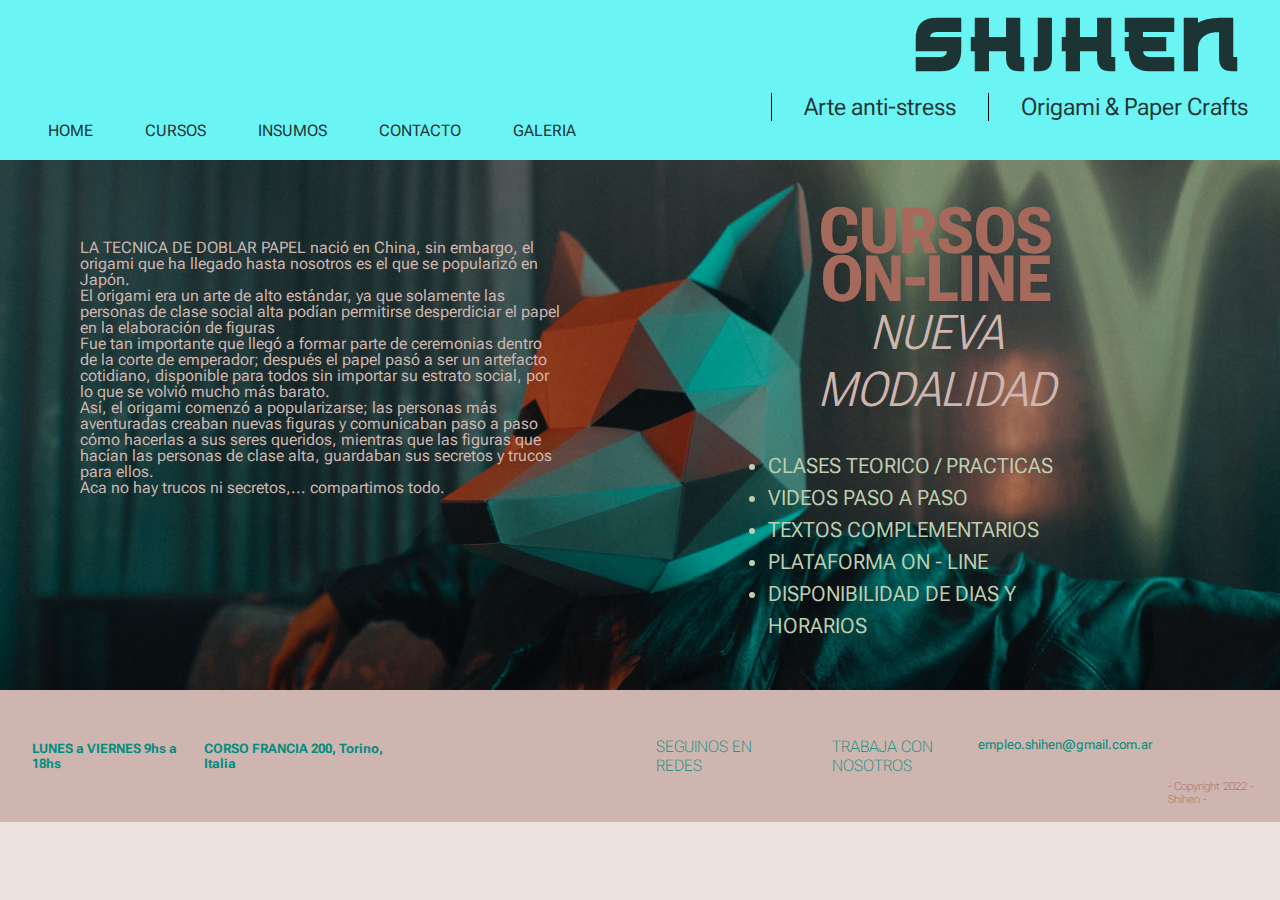
==== index.html @ 9c93a2dc "Proyecto Curso DW" ====
<!DOCTYPE html>
<html lang="en">


<head>
    <meta charset="UTF-8">
    <meta http-equiv="X-UA-Compatible" content="IE=edge">
    <meta name="viewport" content="width=device-width, initial-scale=1.0">
    <!-- Fonts -->
    <link rel="preconnect" href="https://fonts.googleapis.com">
    <link rel="preconnect" href="https://fonts.gstatic.com" crossorigin>
    <link href="https://fonts.googleapis.com/css2?family=Roboto+Flex:opsz,wght@8..144,200;8..144,700&display=swap"
        rel="stylesheet">
    <!-- Icons-->
    <link rel="stylesheet" href="https://cdnjs.cloudflare.com/ajax/libs/font-awesome/6.1.1/css/all.min.css"
        integrity="sha512-KfkfwYDsLkIlwQp6LFnl8zNdLGxu9YAA1QvwINks4PhcElQSvqcyVLLD9aMhXd13uQjoXtEKNosOWaZqXgel0g=="
        crossorigin="anonymous" referrerpolicy="no-referrer" />
    <!-- Stylesheet  CSS-->
    <link rel="stylesheet" href="./css/style.css">
    <title>Shihen Web - Origami & Paper crafts - Home</title>
</head>

<body>
    <!-- Comienzo header -->
    <header class="header">
        <div>
            <h1>SHIHEN </h1>
        </div>
        <div>
            <p>Origami & Paper Crafts</p>
            <p>Arte anti-stress</p>
        </div>
        <nav class="nav">
            <ul>
                <li><a href="./index.html">HOME</a></li>
                <li><a href="./pages/cursos.html">CURSOS</a></li>
                <li><a href="./pages/insumos.html">INSUMOS</a></li>
                <li><a href="./pages/contacto.html">CONTACTO</a></li>
                <li><a href="./pages/galeria.html">GALERIA</a></li>
            </ul>
        </nav>
    </header>
    <!-- Fin header -->
    <!-- Comienzo main -->
    <main class="main">
        <article class="article">
            <section>
                <div class="parrafoMain">
                    <p>LA TECNICA DE DOBLAR PAPEL nació en China, sin embargo, el origami que ha llegado hasta
                        nosotros es
                        el que se popularizó en Japón.
                    <p>El origami era un
                        arte de alto estándar, ya que solamente las personas de clase
                        social alta podían permitirse desperdiciar el papel en la elaboración de figuras</p>
                    <p>Fue tan importante
                        que llegó a formar parte de ceremonias dentro de la corte de emperador; después el papel pasó a
                        ser
                        un artefacto cotidiano, disponible para todos sin importar su estrato social, por lo que se
                        volvió
                        mucho
                        más barato.</p>
                    <p>Así, el origami comenzó a popularizarse; las personas más aventuradas creaban nuevas figuras y
                        comunicaban paso a paso cómo hacerlas a sus seres queridos, mientras que las figuras que hacían
                        las
                        personas de
                        clase alta, guardaban sus secretos y trucos para ellos.</p>
                    <p>Aca no hay trucos ni secretos,... compartimos todo.</p>
                </div>
            </section>

            <aside>
                <div class="listaMain">
                    <h2>CURSOS ON-LINE</h2>
                    <p>NUEVA MODALIDAD</p>
                    <ul>
                        <li>CLASES TEORICO / PRACTICAS</li>
                        <li>VIDEOS PASO A PASO</li>
                        <li>TEXTOS COMPLEMENTARIOS</li>
                        <li>PLATAFORMA ON - LINE </li>
                        <li>DISPONIBILIDAD DE DIAS Y HORARIOS</li>
                    </ul>
                </div>
            </aside>
        </article>
    </main>
    <!-- Fin main -->
    <!-- Comienzo footer -->
    <footer class="footer">
        <div>
            <p> LUNES a VIERNES 9hs a 18hs</p>
            <p> CORSO FRANCIA 200, Torino, Italia</p>
        </div>
        <div class="iframe">
            <iframe
                src="https://www.google.com/maps/embed?pb=!1m18!1m12!1m3!1d2817.488168432569!2d7.634623514825058!3d45.07589296729147!2m3!1f0!2f0!3f0!3m2!1i1024!2i768!4f13.1!3m3!1m2!1s0x47886cf396194ddb%3A0xefbea8bfeaf6b994!2sCorso%20Francia%2C%20200%2C%2010145%20Torino%20TO!5e0!3m2!1ses!2sit!4v1654272400085!5m2!1ses!2sit"
                width="200" height="100" style="border:0;" allowfullscreen="" loading="lazy"
                referrerpolicy="no-referrer-when-downgrade" class="footerIframe"></iframe>
        </div>
        <div>
            <h4 class="footerH4">SEGUINOS EN REDES</h4>
            <a class="footerIconInsta" href="#"><i class="fa-brands fa-instagram"></i></a>
            <a class="footerIconFace" href="#"><i class="fa-brands fa-facebook"></i></a>
        </div>
        <div>
            <h4 class="footerH4">TRABAJA CON NOSOTROS</h4>
            <a class="footerLink" href="mailto:empleo.shihen@gmail.com">empleo.shihen@gmail.com.ar</a>
        </div>
        <h4 class="footerCopy"> - Copyright 2022 - Shihen - </h4>
        </div>
    </footer>
    <!-- Fin footer -->
</body>

</html>
---- css/style.css ----
/* fuentes */

@font-face {
    font-family: 'Japanese';
    src: url(../fuentes/Japanese\ 3017.ttf);
}

/* resets */

* {
    margin: 0;
    padding: 0;
    box-sizing: border-box;
    list-style-type: none;
    text-decoration: none;
}

/* body */

body {
    max-width: 1200vw;
    margin: 0 auto;
    font-family: 'Roboto Flex', sans-serif;
    background-color: rgb(235, 226, 224);
    display: grid;
    grid-template-rows: 0.5fr 3fr 0.5fr;
    grid-template-columns: repeat(6, 1fr);
    grid-template-areas:
        " header header header header header header"
        "main main main main main main"
        "footer footer footer footer footer footer";
}


a:hover {
    color: #038c7f;
    font-weight: bolder;
}

/* INDEX */
/* comienzo header */

.header {
    background-color: rgb(107, 244, 244);
    color: #1d3434;
    grid-area: header;
    height: 10rem;
}

.header h1 {
    font-family: 'Japanese';
    font-size: 5rem;
    letter-spacing: 0.5rem;
    padding-right: 2rem;
}

.header p {
    font-size: 1.5rem;
    padding-left: 2rem;
    padding-right: 2rem;
    border-left: 1px solid#000;
}

.header div {
    display: flex;
    flex-direction: row-reverse;
}

.header nav {
    display: flex;
}

.header ul li {
    display: inline;
    padding-left: 1rem;
    font-size: 1rem;
}

.header a {
    padding-left: 2rem;
    color: #1d3434;
}

/* fin header */
/* comienzo main */

.main {
    grid-area: main;
    background-image: url(../imagenes/origamimask.jpg);
    background-size: cover;
}

.article {
    display: flex;
}

.article section {
    padding: 3rem;
    width: 50%;
}

.article aside {
    width: 40%;
    padding-left: 5rem;
}

.parrafoMain {
    line-height: 1rem;
    color: #ceb5af;
    padding: 2rem;
}

.listaMain {
    padding: 3rem;
}

.listaMain p {
    font-style: oblique;
    font-size: 3rem;
    text-align: center;
    color: #ceb5af;
}

.main h2 {
    line-height: 3rem;
    font-size: 4rem;
    text-align: center;
    color: #a66a5d;
}

.main ul {
    font-size: 1.3rem;
    font-weight: 400;
    line-height: 2rem;
    color: #bfceb0;
    padding-top: 2rem;
}

.main ul li {
    list-style-type: disc;
}

/* fin main */
/* comienzo footer */

.footer {
    margin: 0 auto;
    display: flex;
    grid-area: footer;
    color: #038c7f;
    background-color: #ceb5af;
    align-items: center;
}

.footer div {
    display: flex;
    padding: 1rem;
}

footer p {
    font-weight: bold;
    font-size: small;
    padding-left: 1rem;
}

.footerH4 {
    font-weight: lighter;
}

.footerIconInsta {
    font-size: 2rem;
    color: rgb(220, 16, 105);
}

.footerIconFace {
    font-size: 2rem;
    color: rgba(7, 7, 176, 0.887);
    padding-left: 1rem;
}

.divRedes {
    display: flex;
    flex-direction: column;
}

.footerLink {
    font-size: small;
    color: #038c7f;
}

.footerCopy {
    font-size: 0.7rem;
    font-weight: lighter;
    align-self: flex-end;
    margin-bottom: 1rem;
    color: #a66a5d;
}

/* fin footer */
/* comienzo PAGES - CURSOS */

.mainCursos {
    height: 50rem;
    display: grid;
    grid-area: main;
    grid-template-columns: repeat(2, 1fr);
    grid-gap: 3rem;
    color: #1d3434;
}

.cursosDiv1 {
    justify-self: center;
    align-self: center;
    font-size: medium;
    line-height: 2rem;
    padding: 3rem 5rem;
}

.cursosDiv2 {
    padding: 2rem 3rem;
}

.cursosDiv2 h2 {
    font-size: 2rem;
    font-weight: lighter;
}

.cursosDiv2 ul li {
    font-size: 1.5rem;
    line-height: 2.5rem;
    list-style-type: circle;
}

.cursosDiv2 a {
    font-weight: bold;
    text-decoration: underline;
    color: #a66a5d;
}

.cursosDiv2 p {
    font-size: small;
    font-weight: bold;
}

.cursosDiv3 {
    padding-left: 5rem;
    padding-bottom: 2rem;
}

.cursosDiv4 {
    align-self: center;
}

.cursosDiv4 h2 {
    font-size: 2.5rem;
    padding-bottom: 1rem;
    color: #a66a5d;
}

.cursosDiv4 p {
    font-size: 2rem;
}

/* fin PAGES - CURSOS */
/* comienzo PAGES - INSUMOS */


.mainInsumos {
    display: grid;
    grid-area: main;
    align-items: center;
    justify-items: center;
}

.mainInsumos table {
    font-size: 2rem;
    color: #1d3434;
    padding-top: 2rem;
    padding-bottom: 2rem;
}

.mainInsumos table th {
    font-weight: lighter;
    padding: 1rem;
    background-color: #c0d1d1;
}


.mainInsumos td {
    font-size: 1rem;
    line-height: 2.5rem;
    padding-left: 1rem;
}


.mainInsumos div {
    display: flex;
    flex-direction: column;
    align-items: center;
    font-size: 2rem;
    padding: 2rem;
    color: #1d3434;
}


.mainInsumos div h3 {
    font-weight: lighter;
    padding-top: 1rem;
}

.mainInsumos p {
    font-size: 1.5rem;
}

/* fin - PAGES INSUMOS */
/* comienzo PAGES - CONTACTO */

.mainContacto {
    display: grid;
    grid-area: main;
    align-items: center;
    justify-items: center;
    color: #1d3434;
    padding: 4rem;
}

.mainContacto h2 {
    font-size: 2rem;
    font-weight: lighter;
}

.mainContacto form {
    width: 20rem;
    padding: 1rem;
    border-radius: 10px;
    background-color: #cccccc;
}

.mainContacto input {
    font-size: 1rem;
    border-radius: 10px;
}


.mainContacto textarea {
    width: 15rem;
    font-size: 1.5rem;
    border-radius: 10px;
}

/* fin - PAGES CONTACTO */
/* comienzo PAGES - GALERIA */

.galeria {
    display: grid;
    grid-area: main;
    width: 100%;
    ;
}

.galeria h2 {
    font-size: 2rem;
    font-weight: lighter;
    padding-left: 1rem;
    color: #1d3434;
    border-top: 1px solid #1d3434;
}

.imgLeft {
    border-radius: 2rem;
    padding: 1rem;
}

.galeriaAlumnos {
    display: flex;
    justify-items: space-evenly;
}

.imgRight {
    border-radius: 2rem;
    padding: 1rem;
}

.galeriaTrabajos {
    display: grid;
    grid-template-columns: 1fr 1fr 1fr;
    grid-template-rows: 1fr 1fr;
    align-items: center;
    justify-items: center;
    padding-top: 2rem;
}

/* fin PAGES - GALERIA */


/* ------------------------------------------- */

/* MEDIA QUERIES */


/* comienzo RESOLUCION 320 px */

@media (max-width: 320px) {

    body {
        display: grid;
        grid-template-columns: 320px;
    }

    header {
        display: flex;
        flex-direction: row;
    }

    .header div h1 {
        font-size: 2.5rem;
        padding-left: 1rem;
        padding-top: 1rem;
    }

    .header ul {
        display: flex;
        flex-direction: column;
        padding-top: 1rem;

    }

    .header div p {
        display: none;
    }


    .main {
        background-image: none;
        background-color: #1d3434;
    }

    .footer {
        width: 100vw;
    }

    .footer div p {
        display: none;
    }

    iframe {
        width: 150px;
    }

    /* cursos */

    .mainCursos div {
        margin: 0rem;
        padding-top: 5rem;
    }

    .cursosDiv2 h2 {
        font-weight: bold;
        padding-bottom: 2rem;
    }

    .cursosDiv2 p {
        font-size: large;
        padding: 2rem;
    }

    .cursosDiv3 {
        display: none;
    }

    .cursosDiv4 {
        display: none;
    }

    /* insumos */

    .mainInsumos div {
        padding: 1rem;
    }

    /* contacto */

    .mainContacto {
        display: flex;
        flex-direction: column;
    }

    /* galeria */
    .galeria div h2 {
        font-size: 2rem;
    }

    .galeriaAlumnos h2 {
        margin-top: 2rem;
    }

    .galeria div img {
        width: 200px;
        height: 200px;
    }

}


/* fin RESOLUCION 320 px */


/* comienzo RESOLUCION 480 px */
@media (max-width: 480px) {

    /* index */
    .header nav {
        display: flex;
    }

    .header ul li {
        padding-left: 0rem;
        font-size: 1rem;
    }

    .header a {
        flex-direction: column;
        padding-left: 0rem;
    }

    .main {
        display: grid;
        grid-template-columns: 1fr;
    }

    .listaMain {
        margin-left: 4rem;
    }

    .listaMain ul {
        align-items: center;
        padding-left: 5rem;
    }

    .article section {
        display: none;
    }

    aside {
        display: flex;
        flex-direction: column;
        align-items: center;
    }

    .footer div {
        padding: 0.5rem;
    }

    .footerCopy {
        display: none;
    }

    /* cursos*/

    .cursosDiv2 {
        margin-left: 1rem;
    }

    .cursosDiv3 {
        margin: 0rem;
        padding: 0rem;
    }

    .cursosDiv4 {
        padding: 1rem;
    }

    /* insumos */

    .mainInsumos div h3 {
        font-size: 1.5rem;
    }

    .mainInsumos div p {
        font-size: 1rem;
    }

}

/* fin RESOLUCION 480px */

/* comienzo RESOLUCION 720 px */
@media (max-width: 720px) {

    /* index */

    .header {
        height: 9rem;
    }

    .header h1 {
        font-size: 4rem;
    }

    .header p {
        font-size: 1rem;
        padding-bottom: 2rem;
        border-left: none;
    }

    .nav a {
        font-size: small;
        font-weight: bold;
        margin: 1rem;
    }

    .listaMain {
        padding: 0;
        margin-top: 4rem;
    }

    footer div h4 {
        display: none;
    }

    .footerLink {
        display: none;
    }


    /* cursos */

    .mainCursos {
        display: flex;
        flex-direction: column;
    }

    .cursosDiv1 {
        display: none;
    }

    .cursosDiv2 {
        align-self: center;
        margin-left: 6rem;
    }

    .video {
        width: 450px;
        height: 200px;
        margin-left: 4rem;
        padding: 0rem;
    }

    .cursosDiv4 h2 {
        font-size: 1.5rem;
    }

    .cursosDiv4 p {
        font-size: 1rem;
    }

    /* insumos */

    .mainInsumos h3 {
        font-size: 2rem;
    }

    .mainInsumos p {
        font-size: 1rem;
    }


    /* contacto */

    .mainContacto {
        height: 10vh;
    }

    .mainContacto h2 {
        padding: 1rem;
    }

    /* galeria */

    body {
        display: grid;
        grid-template-rows: 0.5fr 6fr 0.5fr;
    }

    .galeria {
        height: 100%;
        display: flex;
        flex-direction: column;
    }

    .galeriaAlumnos {
        flex-direction: column;
        align-items: center;
    }

    .galeriaTrabajos {
        display: flex;
        flex-direction: column;
    }

    .galeriaAlumnos h2 {
        font-size: 3rem;
        margin-bottom: 1rem;
    }

    .galeriaTrabajos h2 {
        font-size: 3rem;
        margin-top: 2rem;
        margin-bottom: 1rem;
    }
}

/* fin  RESOLUCION 720 px */










/*
    


.header {
        width: 100%;
        height: 100%;
        display: flex;
        flex-direction: column;
    }

    .header div h1 {
        width: 90%;
        align-self: flex-end;
        padding-top: 0.5rem;
        padding-bottom: 0rem;
        color: #1d3434;
    }

    .header nav a {
        color: #1d3434;
    }

    .nav ul {
        display: flex;
        flex-direction: column;
        align-items: flex-start;
        padding-bottom: 0.5rem;
    }

    .main {
        width: 100%;
        height: 100%;
    }

    .listaMain h2 {
        font-size: 3rem;
        width: 50%;
        align-items: flex-start;
    }

    .footer {
        width: 100%;
        height: 100%;
    }

    nav ul {
        padding-left: 0rem;

    }

/* COMIENZO PAGES - CURSOS 320px 

    .mainCursos {
        display: grid;
        grid-template-columns: 1fr;
        align-items: center;
        height: 50%;
        color: #1d3434;
    }

    .footer div {
        padding: 0.3rem;
    }


}*/

/* fin RESOLUCION 320 px */
/* comienzo RESOLUCION 480 px 

@media (max-width:480px) {*/

/* COMIENZO INDEX 480px 
    .header {
        display: flex;
    }

    .header h1 {
        font-size: 3rem;
        padding-left: 1rem;
        padding-top: 2rem;
    }

    .header p {
        display: none;
    }

    .header nav {
        display: flex;
        padding-top: 0.5rem;
    }

    .header ul li {
        display: block;
    }

    .header nav a {
        font-size: small;
    }*/
/* header */

/* main 

    .article section {
        display: none;
    }

    .article aside {
        width: 80%;
        height: 60%;
    }

    .listaMain {
        padding-right: 5rem;
    }

    .listaMain p {
        font-size: 2rem;
    }

    .main ul {
        font-size: 1rem;
        padding-top: 1rem;
    }
*/
/* footer 

    footer {
        display: grid;
        grid-template-columns: 1fr 1fr;
        align-items: center;
    }

    .footer p {
        display: none;
    }

    .footerIframe {
        padding-right: 5rem;
    }

    .footer h4 {
        display: none;
    }

    .footerLink {
        display: none;
    }*/

/* FIN INDEX 480px */
/* COMIENZO PAGES - CURSOS 480px

    .mainCursos {
        display: grid;
        grid-template-columns: 1fr;
        align-items: center;
        height: 50%;
        color: #1d3434;
    }

    .cursosDiv1 {
        display: none;
    }

    .cursosDiv2 a {
        font-size: 1.5rem;

    }

    .cursosDiv3 {
        display: none;
    }

    .cursosDiv4 {
        display: none;
    } */

/* FIN PAGES - CURSOS 480px */
/* COMIENZO PAGES - INSUMOS 480px 

    .mainInsumos div {
        font-size: 1rem;
        align-self: center;
        padding: 2rem;
        color: #942727;
    }*/

/* FIN PAGES - INSUMOS 480px */
/* COMIENZO PAGES - GALERIA 480px 

    .galeria {
        display: grid;
        grid-area: main;
    }

    .galeria div {
        display: flex;
        flex-direction: column;
    }

    .galeria div h2 {
        align-self: center;
    }

    .galeria img {
        width: 200px;
        align-self: center;
    }

    .galeriaTrabajos {
        padding-top: 1rem;
    }
}*/

/* FIN PAGES - GALERIA 480px */

/* fin  RESOLUCION 480 px */
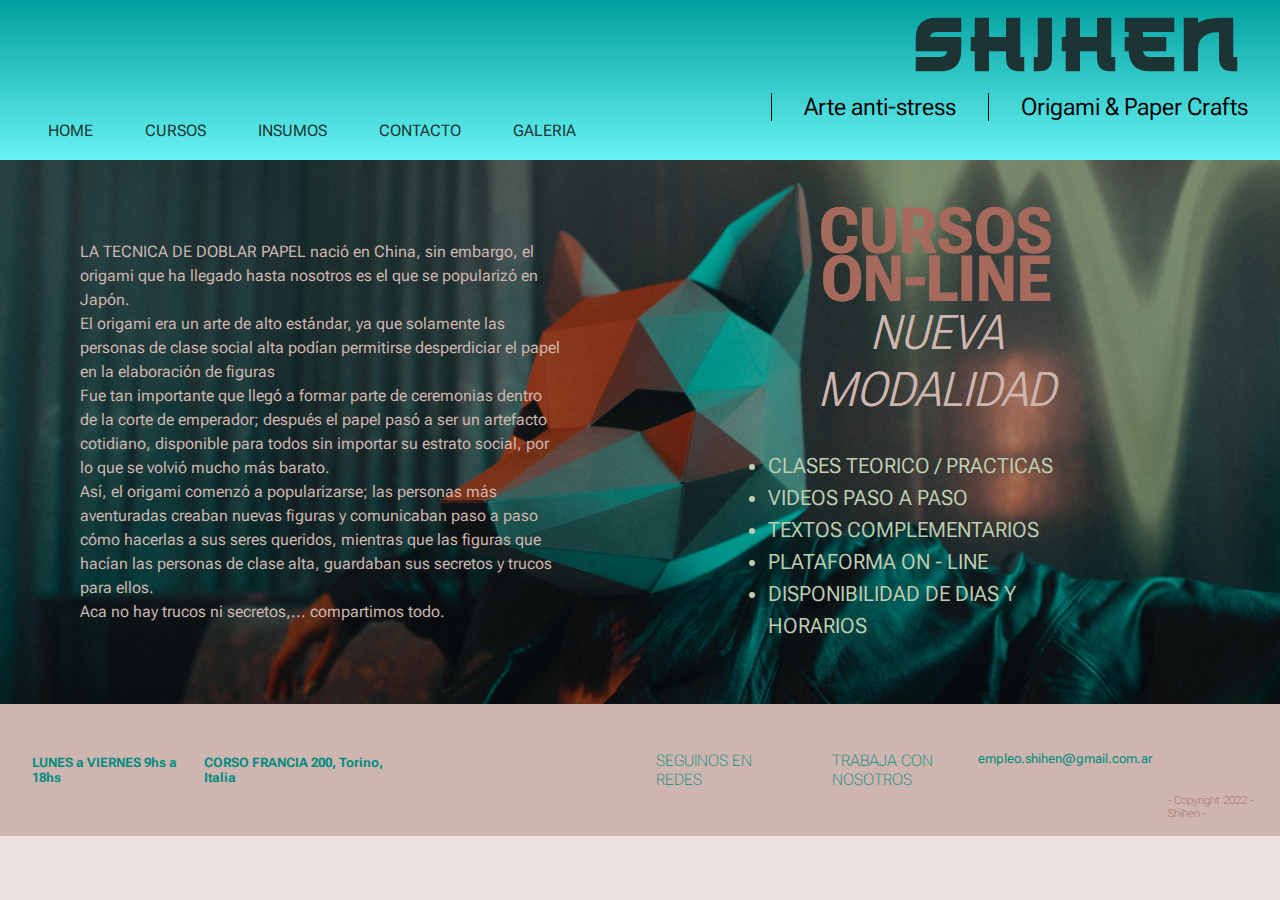
==== commit c419d658: "transiciones/gradientes agregadas" ====
--- a/index.html
+++ b/index.html
@@ -22,7 +22,7 @@
 
 <body>
     <!-- Comienzo header -->
-    <header class="header">
+    <header class="header gradient">
         <div>
             <h1>SHIHEN </h1>
         </div>
--- a/css/style.css
+++ b/css/style.css
@@ -37,17 +37,24 @@
     font-weight: bolder;
 }
 
+iframe {
+    border-radius: 10px;
+}
+
 /* INDEX */
 /* comienzo header */
 
+.gradient {
+    background-image: linear-gradient(to bottom, rgb(1, 159, 159), rgb(103, 243, 243));
+}
+
 .header {
-    background-color: rgb(107, 244, 244);
-    color: #1d3434;
     grid-area: header;
     height: 10rem;
 }
 
 .header h1 {
+    color: #1d3434;
     font-family: 'Japanese';
     font-size: 5rem;
     letter-spacing: 0.5rem;
@@ -79,6 +86,14 @@
 .header a {
     padding-left: 2rem;
     color: #1d3434;
+    transition: background-color 0.5s;
+}
+
+.header a:hover {
+    color: rgb(170, 59, 28);
+    font-weight: bold;
+    background-color: #ceb5af;
+    border-radius: 10px;
 }
 
 /* fin header */
@@ -105,7 +120,7 @@
 }
 
 .parrafoMain {
-    line-height: 1rem;
+    line-height: 1.5rem;
     color: #ceb5af;
     padding: 2rem;
 }
@@ -208,6 +223,16 @@
     color: #1d3434;
 }
 
+.video {
+    box-shadow: 5px 5px 5px;
+    border-radius: 2rem;
+    transition: height 1s;
+}
+
+.video:hover {
+    height: 350px;
+}
+
 .cursosDiv1 {
     justify-self: center;
     align-self: center;
@@ -312,8 +337,15 @@
     font-size: 1.5rem;
 }
 
+.condiciones {
+    background-image: radial-gradient(circle, #d2a79d, #c0d1d1);
+    border-radius: 100px;
+    margin-bottom: 1rem;
+}
+
 /* fin - PAGES INSUMOS */
 /* comienzo PAGES - CONTACTO */
+
 
 .mainContacto {
     display: grid;
@@ -355,7 +387,6 @@
     display: grid;
     grid-area: main;
     width: 100%;
-    ;
 }
 
 .galeria h2 {
@@ -367,8 +398,10 @@
 }
 
 .imgLeft {
+    box-shadow: 5px 5px 5px;
     border-radius: 2rem;
-    padding: 1rem;
+    padding: 2rem;
+    margin-right: 2rem;
 }
 
 .galeriaAlumnos {
@@ -377,8 +410,13 @@
 }
 
 .imgRight {
+    transition: height 1s;
+    border-radius: 10px;
+    box-shadow: 5px 5px 5px;
     border-radius: 2rem;
     padding: 1rem;
+    margin-bottom: 2rem;
+    margin-right: 2rem;
 }
 
 .galeriaTrabajos {
@@ -447,6 +485,7 @@
         width: 150px;
     }
 
+
     /* cursos */
 
     .mainCursos div {
@@ -476,6 +515,11 @@
 
     .mainInsumos div {
         padding: 1rem;
+    }
+
+
+    .condiciones {
+        background-image: none;
     }
 
     /* contacto */
